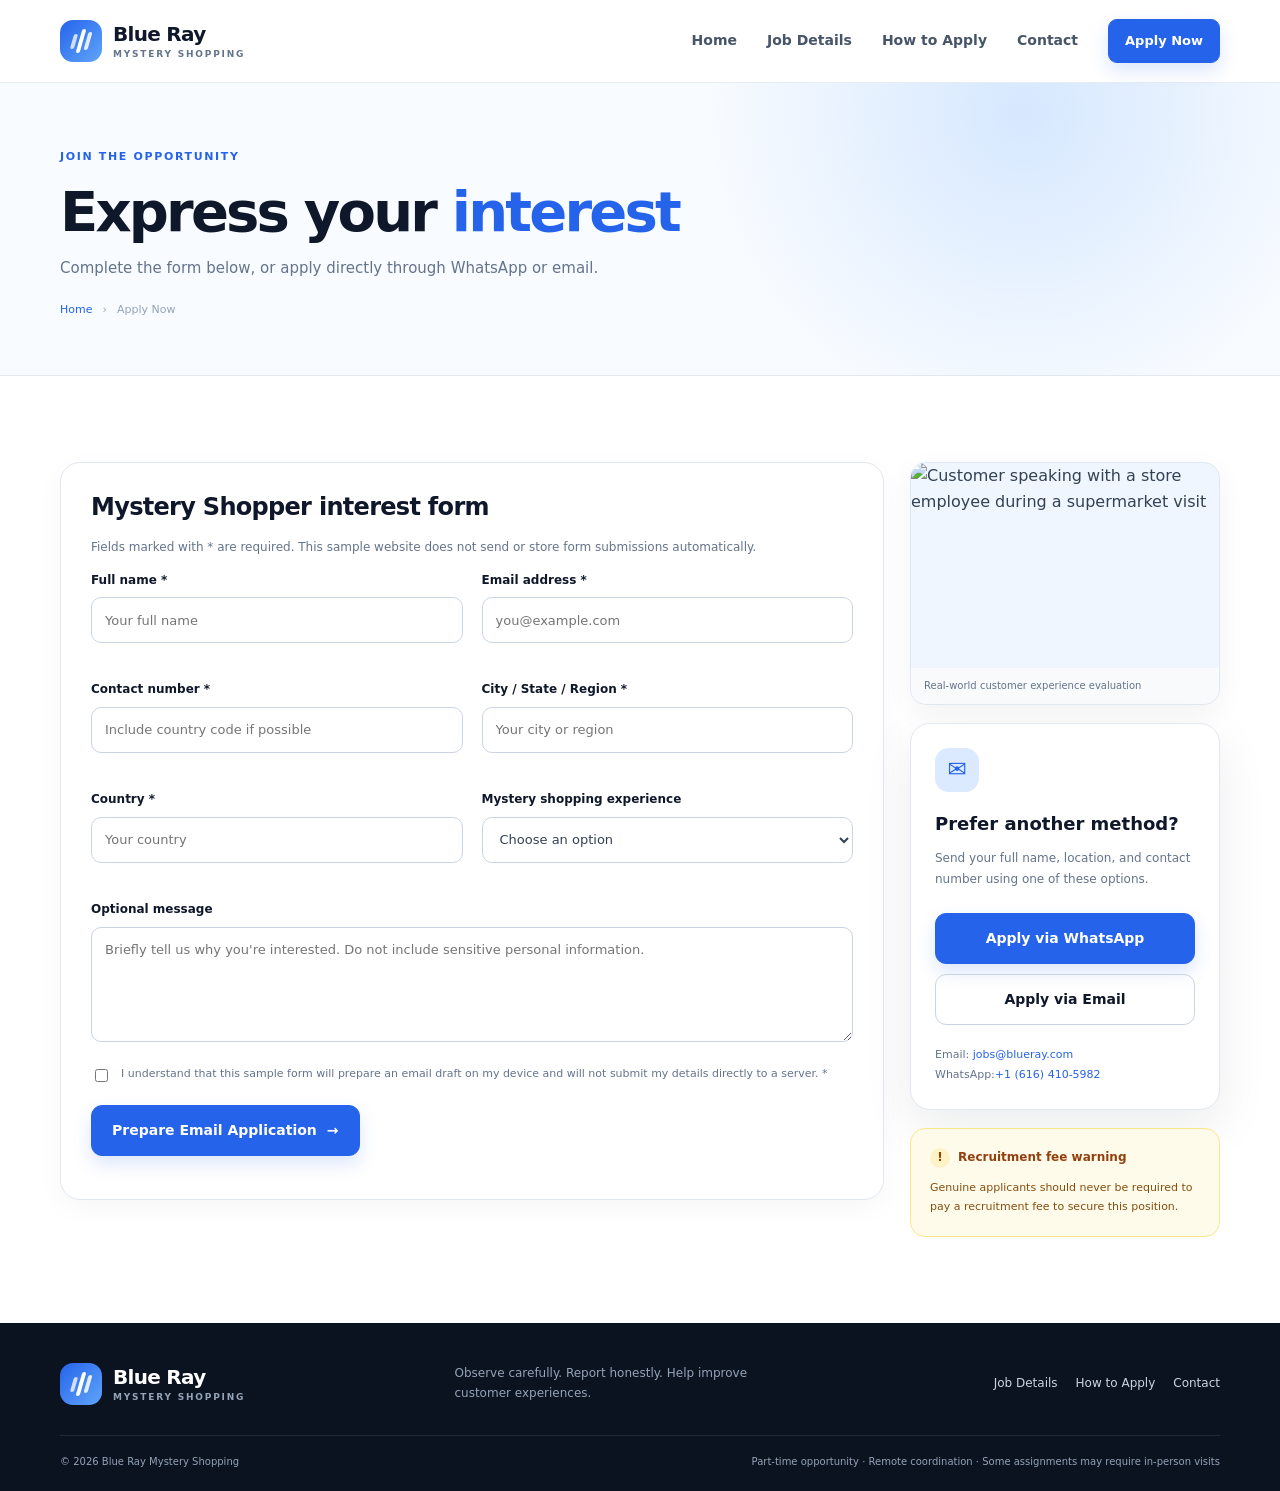
==== apply.html @ 9aed7080 "Add files via upload" ====
<!doctype html>
<html lang="en">
<head>
  <meta charset="utf-8">
  <meta name="viewport" content="width=device-width, initial-scale=1">
  <meta name="description" content="Express your interest in the Blue Ray Mystery Shopper opportunity.">
  <title>Apply Now | Blue Ray Mystery Shopping</title>
  <link rel="stylesheet" href="style.css">
  <script src="script.js" defer></script>
</head>
<body>
  <a class="skip-link" href="#main">Skip to content</a>
  <header class="site-header"><div class="container header-inner">
    <a class="brand" href="index.html" aria-label="Blue Ray Mystery Shopping home"><span class="brand-mark" aria-hidden="true"><span></span><span></span><span></span></span><span class="brand-copy"><strong>Blue Ray</strong><small>MYSTERY SHOPPING</small></span></a>
    <button class="nav-toggle" type="button" aria-expanded="false" aria-controls="site-nav"><span class="sr-only">Toggle navigation</span><span></span><span></span><span></span></button>
    <nav class="site-nav" id="site-nav" aria-label="Main navigation"><a href="index.html">Home</a><a href="job-details.html">Job Details</a><a href="how-to-apply.html">How to Apply</a><a href="contact.html">Contact</a><a class="button button-small active-button" href="apply.html">Apply Now</a></nav>
  </div></header>
  <main id="main">
    <section class="page-hero"><div class="container"><p class="eyebrow">Join the opportunity</p><h1>Express your <span>interest</span></h1><p>Complete the form below, or apply directly through WhatsApp or email.</p><div class="breadcrumbs"><a href="index.html">Home</a><span>›</span><span>Apply Now</span></div></div></section>
    <section class="section"><div class="container form-layout">
      <div class="form-main content-card">
        <h2>Mystery Shopper interest form</h2>
        <p class="muted">Fields marked with * are required. This sample website does not send or store form submissions automatically.</p>
        <form id="application-form">
          <div class="form-grid">
            <div class="form-field"><label for="full-name">Full name *</label><input id="full-name" name="fullName" autocomplete="name" required placeholder="Your full name"></div>
            <div class="form-field"><label for="email">Email address *</label><input id="email" name="email" type="email" autocomplete="email" required placeholder="you@example.com"></div>
            <div class="form-field"><label for="phone">Contact number *</label><input id="phone" name="phone" type="tel" autocomplete="tel" required placeholder="Include country code if possible"></div>
            <div class="form-field"><label for="location">City / State / Region *</label><input id="location" name="location" autocomplete="address-level2" required placeholder="Your city or region"></div>
            <div class="form-field"><label for="country">Country *</label><input id="country" name="country" autocomplete="country-name" required placeholder="Your country"></div>
            <div class="form-field"><label for="experience">Mystery shopping experience</label><select id="experience" name="experience"><option value="">Choose an option</option><option>No previous experience</option><option>Some previous experience</option><option>Experienced Mystery Shopper</option></select></div>
            <div class="form-field form-field-full"><label for="message">Optional message</label><textarea id="message" name="message" rows="4" placeholder="Briefly tell us why you're interested. Do not include sensitive personal information."></textarea></div>
          </div>
          <label class="privacy-check"><input type="checkbox" id="privacy" required>
          <span>I understand that this sample form will prepare an email draft on my device and will not submit my details directly to a server. *</span></label>
          <button class="button" type="submit">Prepare Email Application <span aria-hidden="true">→</span></button>
          <p id="form-message" class="form-message" role="status" aria-live="polite"></p>
        </form>
      </div>
      <aside class="form-sidebar">
        <figure class="sidebar-photo">
          <img src="https://dmrqkbkq8el9i.cloudfront.net/Pictures/1024x536/9/2/8/362928_foodshoppersupermarketsurveypoll_965663.jpg" alt="Customer speaking with a store employee during a supermarket visit" loading="lazy">
          <figcaption>Real-world customer experience evaluation</figcaption>
        </figure>
        <div class="sidebar-card"><span class="sidebar-icon">✉</span><h3>Prefer another method?</h3><p>Send your full name, location, and contact number using one of these options.</p><a class="button button-full" href="https://wa.me/16164105982?text=Hello%20Blue%20Ray%20Mystery%20Shopping%2C%20I%20am%20interested%20in%20the%20Mystery%20Shopper%20opportunity.%20My%20full%20name%20is%20____%2C%20my%20location%20is%20____%2C%20and%20my%20contact%20number%20is%20____." target="_blank" rel="noopener noreferrer">Apply via WhatsApp</a><a class="button button-outline button-full" href="mailto:jobs@blueray.com?subject=Mystery%20Shopper%20Application&body=Hello%20Blue%20Ray%20Mystery%20Shopping%2C%0A%0AI%20am%20interested%20in%20the%20Mystery%20Shopper%20opportunity.%0A%0AFull%20name%3A%0ALocation%3A%0AContact%20number%3A%0A%0AThank%20you.">Apply via Email</a><p class="small-note">Email: <a href="mailto:jobs@blueray.com">jobs@blueray.com</a><br>
          WhatsApp:<a href="https://wa.me/16164105982" target="_blank" rel="noopener noreferrer">+1 (616) 410-5982</a></p>
        </div><div class="notice-card"><strong><span>!</span> Recruitment fee warning</strong><p>Genuine applicants should never be required to pay a recruitment fee to secure this position.</p></div></aside>
    </div></section>
  </main>
  <footer class="site-footer"><div class="container footer-main"><a class="brand brand-footer" href="index.html"><span class="brand-mark" aria-hidden="true"><span></span><span></span><span></span></span><span class="brand-copy"><strong>Blue Ray</strong><small>MYSTERY SHOPPING</small></span></a><p>Observe carefully. Report honestly. Help improve customer experiences.</p><div class="footer-links"><a href="job-details.html">Job Details</a><a href="how-to-apply.html">How to Apply</a><a href="contact.html">Contact</a></div></div><div class="container footer-bottom"><span>© <span data-year></span> Blue Ray Mystery Shopping</span><span>Part-time opportunity · Remote coordination · Some assignments may require in-person visits</span></div></footer>
</body>
</html>
---- style.css ----
/* Blue Ray Mystery Shopping - responsive styles */
:root {
  --blue: #2563eb;
  --blue-dark: #1d4ed8;
  --navy: #0f172a;
  --text: #334155;
  --muted: #64748b;
  --pale-blue: #dbeafe;
  --bg: #f8fafc;
  --white: #ffffff;
  --border: #e2e8f0;
  --green: #15803d;
  --shadow: 0 18px 50px rgba(15, 23, 42, .08);
  --radius: 20px;
}
* { box-sizing: border-box; }
html { scroll-behavior: smooth; }
body { margin: 0; font-family: Inter, ui-sans-serif, system-ui, -apple-system, BlinkMacSystemFont, "Segoe UI", sans-serif; color: var(--text); background: var(--white); line-height: 1.65; }
a { color: var(--blue); text-decoration: none; }
a:hover { color: var(--blue-dark); }
button, input, select, textarea { font: inherit; }
button, a { -webkit-tap-highlight-color: transparent; }
img { max-width: 100%; }
.container { width: min(1160px, calc(100% - 40px)); margin: 0 auto; }
.sr-only { position: absolute; width: 1px; height: 1px; padding: 0; margin: -1px; overflow: hidden; clip: rect(0,0,0,0); white-space: nowrap; border: 0; }
.skip-link { position: absolute; top: -60px; left: 16px; z-index: 1000; padding: 10px 14px; color: white; background: var(--navy); border-radius: 8px; }
.skip-link:focus { top: 12px; }
.site-header { position: sticky; top: 0; z-index: 100; background: rgba(255,255,255,.94); backdrop-filter: blur(16px); border-bottom: 1px solid rgba(226,232,240,.8); }
.header-inner { display: flex; align-items: center; justify-content: space-between; min-height: 82px; gap: 24px; }
.brand { display: inline-flex; align-items: center; gap: 11px; color: var(--navy); flex-shrink: 0; }
.brand:hover { color: var(--navy); }
.brand-mark { position: relative; width: 42px; height: 42px; display: inline-flex; align-items: center; justify-content: center; gap: 3px; border-radius: 13px; background: linear-gradient(135deg, #2563eb, #60a5fa); overflow: hidden; }
.brand-mark span { display: block; width: 4px; border-radius: 5px; background: white; transform: skew(-16deg); }
.brand-mark span:nth-child(1) { height: 15px; opacity: .75; }
.brand-mark span:nth-child(2) { height: 24px; }
.brand-mark span:nth-child(3) { height: 18px; opacity: .85; }
.brand-copy { display: flex; flex-direction: column; line-height: 1.1; }
.brand-copy strong { font-size: 20px; letter-spacing: -.7px; font-weight: 800; }
.brand-copy small { margin-top: 5px; font-size: 9px; letter-spacing: 1.8px; color: var(--muted); font-weight: 800; }
.site-nav { display: flex; align-items: center; gap: 30px; }
.site-nav > a:not(.button) { color: #475569; font-size: 14px; font-weight: 650; transition: color .2s; }
.site-nav > a:not(.button):hover, .site-nav > a.active { color: var(--blue); }
.nav-toggle { display: none; border: 1px solid var(--border); border-radius: 10px; padding: 10px; background: white; cursor: pointer; }
.nav-toggle span:not(.sr-only) { display: block; width: 21px; height: 2px; margin: 4px 0; background: var(--navy); }
.button { display: inline-flex; align-items: center; justify-content: center; gap: 10px; padding: 13px 20px; border: 1px solid var(--blue); border-radius: 11px; background: var(--blue); color: white; font-weight: 750; font-size: 14px; box-shadow: 0 8px 18px rgba(37,99,235,.16); transition: transform .18s, background .18s, box-shadow .18s; cursor: pointer; }
.button:hover { color: white; background: var(--blue-dark); transform: translateY(-1px); box-shadow: 0 11px 22px rgba(37,99,235,.22); }
.button-small { padding: 10px 16px; border-radius: 9px; font-size: 13px; }
.button-outline { background: transparent; color: var(--navy); border-color: #cbd5e1; box-shadow: none; }
.button-outline:hover { background: #eff6ff; color: var(--blue-dark); border-color: #93c5fd; box-shadow: none; }
.button-white { background: white; border-color: white; color: var(--blue-dark); box-shadow: none; }
.button-white:hover { color: var(--blue-dark); background: #eff6ff; }
.button-ghost-white { color: white; background: transparent; border-color: rgba(255,255,255,.45); box-shadow: none; }
.button-ghost-white:hover { color: white; background: rgba(255,255,255,.1); }
.button-full { width: 100%; margin-top: 10px; }
.hero { overflow: hidden; background: radial-gradient(circle at 86% 16%, rgba(191,219,254,.45), transparent 28%), linear-gradient(180deg, #f8fbff 0%, #fff 100%); }
.hero-grid { display: grid; grid-template-columns: 1.05fr .95fr; align-items: center; gap: 40px; min-height: 570px; padding-top: 64px; padding-bottom: 64px; }
.eyebrow { display: flex; align-items: center; gap: 9px; margin: 0 0 16px; color: var(--blue); font-size: 11px; font-weight: 850; text-transform: uppercase; letter-spacing: 1.65px; }
.eyebrow-dot { width: 7px; height: 7px; background: var(--blue); border-radius: 50%; box-shadow: 0 0 0 5px #dbeafe; }
h1, h2, h3, p { margin-top: 0; }
h1 { margin-bottom: 22px; color: var(--navy); font-size: clamp(42px, 5.2vw, 66px); line-height: 1.07; letter-spacing: -2.8px; font-weight: 850; }
h1 span, .page-hero h1 span { color: var(--blue); }
.hero-lead { max-width: 570px; margin-bottom: 28px; color: #526176; font-size: 17px; line-height: 1.8; }
.hero-actions { display: flex; flex-wrap: wrap; gap: 12px; }
.hero-note { display: flex; align-items: center; gap: 9px; margin-top: 22px; color: var(--muted); font-size: 12px; }
.check-icon { display: inline-grid; place-items: center; width: 19px; height: 19px; color: var(--green); background: #dcfce7; border-radius: 50%; font-weight: 900; }
.hero-visual { position: relative; min-height: 405px; display: grid; place-items: center; }
.visual-orbit { position: absolute; border: 1px solid #bfdbfe; border-radius: 50%; }
.orbit-one { width: 390px; height: 390px; }
.orbit-two { width: 310px; height: 310px; border-style: dashed; opacity: .8; }
.visual-card { position: relative; z-index: 2; width: min(300px, 78%); padding: 22px; background: white; border: 1px solid #e2e8f0; border-radius: 25px; box-shadow: 0 25px 75px rgba(37,99,235,.16); transform: rotate(-3deg); }
.visual-top, .visual-footer { display: flex; align-items: center; justify-content: space-between; }
.mini-logo { display: grid; place-items: center; width: 35px; height: 35px; color: white; background: var(--blue); border-radius: 11px; font-weight: 850; font-size: 12px; }
.status-pill { padding: 5px 8px; color: var(--green); background: #dcfce7; border-radius: 30px; font-size: 8px; letter-spacing: 1px; font-weight: 850; }
.shopping-bag { display: grid; place-items: center; position: relative; height: 160px; margin: 16px 0 8px; background: linear-gradient(135deg, #eff6ff, #dbeafe); border-radius: 17px; }
.bag-body { width: 94px; height: 105px; display: grid; place-items: center; color: white; background: linear-gradient(135deg, #3b82f6, #1d4ed8); border-radius: 12px 12px 20px 20px; font-size: 24px; font-weight: 900; box-shadow: 0 10px 22px rgba(37,99,235,.2); }
.bag-handle { position: absolute; top: 27px; width: 42px; height: 34px; border: 6px solid #2563eb; border-bottom: 0; border-radius: 22px 22px 0 0; }
.visual-lines { display: grid; gap: 7px; padding: 9px 3px 16px; }
.visual-lines span { height: 6px; background: #e2e8f0; border-radius: 10px; }
.visual-lines span:nth-child(1) { width: 80%; }.visual-lines span:nth-child(2) { width: 100%; }.visual-lines span:nth-child(3) { width: 55%; }
.visual-footer { padding-top: 12px; border-top: 1px solid #e2e8f0; color: #64748b; font-size: 9px; font-weight: 750; }
.floating-chip { position: absolute; z-index: 3; display: flex; align-items: center; gap: 10px; padding: 12px 15px; background: white; border: 1px solid #e2e8f0; border-radius: 14px; box-shadow: 0 12px 32px rgba(15,23,42,.1); }
.floating-chip strong, .floating-chip small { display: block; }
.floating-chip strong { color: var(--navy); font-size: 11px; }
.floating-chip small { color: var(--muted); font-size: 10px; }
.chip-top { top: 53px; right: -2px; }.chip-bottom { bottom: 48px; left: -10px; }
.chip-icon { display: grid; place-items: center; width: 30px; height: 30px; color: var(--green); background: #dcfce7; border-radius: 10px; font-weight: 900; }
.chip-icon.blue { color: var(--blue); background: #dbeafe; }
.hero-spark { position: absolute; color: #60a5fa; font-size: 27px; }.spark-one { top: 38px; left: 50px; }.spark-two { bottom: 35px; right: 45px; font-size: 18px; }
.trust-strip { border-top: 1px solid var(--border); border-bottom: 1px solid var(--border); background: white; }
.trust-grid { display: grid; grid-template-columns: repeat(4, 1fr); padding-top: 22px; padding-bottom: 22px; gap: 20px; }
.trust-grid > div { display: flex; align-items: center; justify-content: center; gap: 12px; }
.trust-icon { display: grid; place-items: center; width: 39px; height: 39px; border-radius: 12px; color: var(--blue); background: #eff6ff; font-size: 21px; }
.trust-grid strong, .trust-grid small { display: block; }.trust-grid strong { color: var(--navy); font-size: 12px; }.trust-grid small { color: var(--muted); font-size: 10px; }
.section { padding: 86px 0; }
.section-tint { background: var(--bg); }
.section-heading { max-width: 690px; margin-bottom: 38px; }
.section-heading.centered { margin-right: auto; margin-left: auto; text-align: center; }
.section-heading.centered .eyebrow { justify-content: center; }
h2 { color: var(--navy); font-size: clamp(29px, 3.3vw, 42px); line-height: 1.2; letter-spacing: -1.4px; margin-bottom: 16px; font-weight: 820; }
.section-heading > p:last-child, .section-copy { color: var(--muted); font-size: 15px; line-height: 1.85; }
.feature-grid { display: grid; grid-template-columns: repeat(3, 1fr); gap: 22px; }
.feature-card { padding: 30px; border: 1px solid var(--border); border-radius: var(--radius); background: white; transition: transform .2s, box-shadow .2s; }
.feature-card:hover { transform: translateY(-4px); box-shadow: var(--shadow); }
.feature-icon { display: grid; place-items: center; width: 50px; height: 50px; margin-bottom: 22px; border-radius: 15px; font-size: 25px; font-weight: 800; }
.icon-blue { color: var(--blue); background: #dbeafe; }.icon-purple { color: #7c3aed; background: #ede9fe; }.icon-green { color: #15803d; background: #dcfce7; }
.feature-card h3, .step-card h3 { margin-bottom: 10px; color: var(--navy); font-size: 18px; letter-spacing: -.4px; }
.feature-card p, .step-card p { margin-bottom: 0; color: var(--muted); font-size: 13px; line-height: 1.85; }
.split-section { display: grid; grid-template-columns: 1fr .9fr; align-items: center; gap: 70px; }
.split-section h2 { max-width: 500px; }
.text-link { display: inline-flex; align-items: center; gap: 7px; margin-top: 14px; font-size: 13px; font-weight: 800; }
.checklist-panel { padding: 30px; border: 1px solid var(--border); border-radius: var(--radius); background: white; box-shadow: 0 10px 35px rgba(15,23,42,.04); }
.checklist-panel h3 { margin-bottom: 22px; color: var(--navy); font-size: 17px; }
.check-list { display: grid; gap: 14px; list-style: none; padding: 0; margin: 0; }
.check-list li { display: flex; align-items: flex-start; gap: 11px; color: #475569; font-size: 13px; }
.check-list li > span { flex: 0 0 21px; display: grid; place-items: center; width: 21px; height: 21px; margin-top: 1px; color: var(--green); background: #dcfce7; border-radius: 50%; font-size: 11px; font-weight: 900; }
.cta-panel { position: relative; display: flex; align-items: center; justify-content: space-between; gap: 30px; overflow: hidden; padding: 42px 48px; border-radius: 24px; background: linear-gradient(120deg, #1d4ed8, #2563eb 65%, #3b82f6); color: white; }
.cta-panel h2 { max-width: 600px; margin-bottom: 10px; color: white; font-size: clamp(27px, 3vw, 36px); }
.cta-panel p:not(.eyebrow) { margin-bottom: 0; color: #dbeafe; font-size: 13px; }
.eyebrow-light { color: #bfdbfe; }
.cta-decoration { position: absolute; top: -40px; right: 28%; color: rgba(255,255,255,.1); font-size: 170px; pointer-events: none; }
.cta-panel > div:not(.cta-decoration), .cta-panel > a, .cta-buttons { position: relative; z-index: 1; }
.cta-buttons { display: flex; gap: 10px; flex-shrink: 0; }
.fee-notice { display: flex; align-items: center; gap: 12px; margin-top: 22px; padding: 15px 18px; border: 1px solid #fde68a; border-radius: 12px; background: #fffbeb; }
.notice-icon { display: grid; place-items: center; flex: 0 0 25px; width: 25px; height: 25px; border-radius: 50%; color: #92400e; background: #fef3c7; font-weight: 900; }
.fee-notice p { margin: 0; color: #854d0e; font-size: 12px; }
.site-footer { padding: 40px 0 0; color: #cbd5e1; background: #0b1220; }
.footer-main { display: flex; align-items: center; justify-content: space-between; gap: 25px; padding-bottom: 30px; }
.brand-footer .brand-copy strong { color: white; }.brand-footer .brand-copy small { color: #94a3b8; }
.footer-main > p { max-width: 330px; margin: 0; color: #94a3b8; font-size: 12px; }
.footer-links { display: flex; flex-wrap: wrap; gap: 18px; }
.footer-links a { color: #cbd5e1; font-size: 12px; }.footer-links a:hover { color: white; }
.footer-bottom { display: flex; justify-content: space-between; gap: 20px; padding-top: 18px; padding-bottom: 20px; border-top: 1px solid #1e293b; color: #94a3b8; font-size: 10px; }
.page-hero { padding: 65px 0 56px; background: radial-gradient(circle at 80% 10%, rgba(191,219,254,.6), transparent 30%), #f8fbff; border-bottom: 1px solid var(--border); }
.page-hero h1 { margin-bottom: 14px; font-size: clamp(38px, 4.8vw, 56px); }
.page-hero p:not(.eyebrow) { max-width: 660px; margin-bottom: 20px; color: var(--muted); font-size: 15px; }
.breadcrumbs { display: flex; align-items: center; gap: 10px; color: #94a3b8; font-size: 11px; }.breadcrumbs a { color: var(--blue); }
.details-layout { display: grid; grid-template-columns: minmax(0, 1fr) 300px; align-items: start; gap: 28px; }
.details-main { display: grid; gap: 20px; }
.content-card { padding: 30px; border: 1px solid var(--border); border-radius: var(--radius); background: white; box-shadow: 0 8px 28px rgba(15,23,42,.035); }
.content-card h2 { margin-bottom: 14px; font-size: 23px; letter-spacing: -.7px; }
.content-card > p { color: #526176; font-size: 13px; line-height: 1.9; }
.role-title-row { display: flex; justify-content: space-between; align-items: center; gap: 16px; }
.role-title-row .eyebrow { margin-bottom: 5px; }.role-title-row h2 { margin-bottom: 12px; }
.tag { padding: 7px 11px; color: var(--blue-dark); background: #eff6ff; border-radius: 30px; font-size: 10px; font-weight: 800; white-space: nowrap; }
.detail-facts { display: grid; grid-template-columns: repeat(3, 1fr); gap: 15px; padding-top: 20px; margin-top: 20px; border-top: 1px solid var(--border); }
.fact-label { display: block; margin-bottom: 5px; color: var(--muted); font-size: 10px; text-transform: uppercase; letter-spacing: .8px; font-weight: 800; }
.detail-facts strong { display: block; color: var(--navy); font-size: 12px; line-height: 1.5; }
.muted { color: var(--muted) !important; font-size: 12px !important; }
.detail-list { display: grid; gap: 20px; padding: 0; margin: 24px 0 0; list-style: none; }
.detail-list li { display: flex; gap: 15px; }
.list-symbol { display: grid; place-items: center; flex: 0 0 38px; width: 38px; height: 38px; color: var(--blue); background: #eff6ff; border-radius: 12px; font-size: 11px; font-weight: 850; }
.detail-list strong { color: var(--navy); font-size: 13px; }.detail-list p { margin: 4px 0 0; color: var(--muted); font-size: 12px; }
.small-note { margin: 20px 0 0 !important; color: var(--muted) !important; font-size: 11px !important; line-height: 1.8 !important; }
.details-sidebar { display: grid; gap: 18px; position: sticky; top: 105px; }
.sidebar-card { padding: 25px; border: 1px solid var(--border); border-radius: var(--radius); background: white; box-shadow: var(--shadow); }
.sidebar-icon { display: grid; place-items: center; width: 44px; height: 44px; margin-bottom: 17px; color: var(--blue); background: #dbeafe; border-radius: 14px; font-size: 23px; }
.sidebar-card h3 { margin-bottom: 9px; color: var(--navy); font-size: 18px; }.sidebar-card p { color: var(--muted); font-size: 12px; line-height: 1.8; }
.centered-link { display: flex; justify-content: center; font-size: 12px; }
.notice-card { padding: 19px; border: 1px solid #fde68a; border-radius: 15px; background: #fffbeb; }
.notice-card strong { display: flex; align-items: center; gap: 8px; color: #92400e; font-size: 12px; }.notice-card strong span { display: grid; place-items: center; width: 20px; height: 20px; border-radius: 50%; background: #fef3c7; }
.notice-card p { margin: 10px 0 0; color: #854d0e; font-size: 11px; line-height: 1.8; }
.apply-intro { max-width: 1000px; }
.steps-grid { display: grid; grid-template-columns: repeat(3, 1fr); gap: 20px; }
.step-card { padding: 28px; border: 1px solid var(--border); border-radius: var(--radius); background: white; }
.step-number { display: grid; place-items: center; width: 46px; height: 46px; margin-bottom: 22px; color: var(--blue); background: #dbeafe; border-radius: 14px; font-weight: 900; font-size: 13px; }
.step-card .text-link { margin-top: 19px; }
.form-layout { display: grid; grid-template-columns: minmax(0, 1fr) 310px; align-items: start; gap: 26px; }
.form-main h2, .contact-form-card h2 { font-size: 24px; }
.form-grid { display: grid; grid-template-columns: repeat(2, minmax(0,1fr)); gap: 19px; }
.form-field { display: grid; gap: 7px; margin-bottom: 18px; }
.form-field label { color: var(--navy); font-size: 12px; font-weight: 750; }
.form-field input, .form-field select, .form-field textarea { width: 100%; min-height: 46px; padding: 11px 13px; border: 1px solid #cbd5e1; border-radius: 10px; outline: none; background: white; color: var(--text); font-size: 13px; transition: border .15s, box-shadow .15s; }
.form-field textarea { resize: vertical; min-height: 115px; }
.form-field input:focus, .form-field select:focus, .form-field textarea:focus { border-color: var(--blue); box-shadow: 0 0 0 3px rgba(37,99,235,.12); }
.form-field-full { grid-column: 1 / -1; }
.privacy-check { display: flex; align-items: flex-start; gap: 10px; margin: 5px 0 20px; color: var(--muted); font-size: 11px; }
.privacy-check input { margin-top: 4px; accent-color: var(--blue); }
.form-message { margin: 13px 0 0; color: var(--green); font-size: 12px; }
.form-sidebar { display: grid; gap: 18px; }
.form-sidebar .sidebar-card { padding: 24px; }
.contact-grid { display: grid; grid-template-columns: .9fr 1.1fr; align-items: start; gap: 65px; }
.contact-copy h2 { max-width: 430px; }
.contact-method { display: flex; align-items: flex-start; gap: 14px; padding: 19px 0; border-bottom: 1px solid var(--border); }
.contact-icon { display: grid; place-items: center; flex: 0 0 43px; width: 43px; height: 43px; color: var(--blue); background: #eff6ff; border-radius: 13px; font-size: 20px; }
.contact-method strong { display: block; margin-bottom: 3px; color: var(--navy); font-size: 14px; }
.contact-method a { font-size: 12px; font-weight: 750; }.contact-method p { margin-bottom: 0; }
.contact-form-card { padding: 30px; }
.faq-block { max-width: 850px; }
.faq-item { padding: 21px 0; border-bottom: 1px solid var(--border); }.faq-item h3 { margin-bottom: 7px; color: var(--navy); font-size: 15px; }.faq-item p { margin: 0; color: var(--muted); font-size: 13px; line-height: 1.8; }

@media (max-width: 980px) {
  .site-nav { gap: 18px; }
  .hero-grid { gap: 15px; }
  .hero-visual { transform: scale(.92); }
  .split-section { gap: 35px; }
  .cta-panel { padding: 36px; }
  .footer-main { flex-wrap: wrap; }
  .contact-grid { gap: 30px; }
}
@media (max-width: 760px) {
  .container { width: min(100% - 32px, 600px); }
  .header-inner { min-height: 72px; }
  .nav-toggle { display: block; }
  .site-nav { display: none; position: absolute; top: 72px; left: 0; right: 0; padding: 18px 20px 22px; flex-direction: column; align-items: stretch; gap: 4px; background: white; border-bottom: 1px solid var(--border); box-shadow: 0 18px 24px rgba(15,23,42,.08); }
  .site-nav.is-open { display: flex; }
  .site-nav > a:not(.button) { padding: 11px 5px; }
  .site-nav .button { margin-top: 8px; }
  .hero-grid { grid-template-columns: 1fr; min-height: 0; padding-top: 58px; padding-bottom: 40px; }
  h1 { font-size: clamp(42px, 11vw, 58px); letter-spacing: -2px; }
  .hero-lead { font-size: 15px; }
  .hero-visual { min-height: 355px; margin-top: 5px; transform: none; }
  .orbit-one { width: 320px; height: 320px; }.orbit-two { width: 255px; height: 255px; }
  .visual-card { width: 250px; }
  .shopping-bag { height: 130px; }.bag-body { height: 85px; width: 78px; }
  .chip-top { top: 22px; right: 0; }.chip-bottom { bottom: 18px; left: 0; }
  .trust-grid { grid-template-columns: repeat(2, 1fr); gap: 18px 8px; }
  .trust-grid > div { justify-content: flex-start; }
  .section { padding: 62px 0; }
  .feature-grid, .steps-grid { grid-template-columns: 1fr; }
  .feature-card, .step-card { padding: 25px; }
  .split-section { grid-template-columns: 1fr; gap: 28px; }
  .cta-panel { align-items: flex-start; flex-direction: column; padding: 30px 24px; }
  .cta-buttons { flex-wrap: wrap; }
  .footer-main { align-items: flex-start; flex-direction: column; }
  .footer-main > p { max-width: 100%; }
  .footer-bottom { flex-direction: column; gap: 7px; }
  .page-hero { padding: 48px 0 38px; }
  .details-layout, .form-layout, .contact-grid { grid-template-columns: 1fr; }
  .details-sidebar { position: static; }
  .detail-facts { grid-template-columns: 1fr; gap: 14px; }
  .content-card { padding: 23px; }
  .form-grid { grid-template-columns: 1fr; gap: 0; }
  .form-field-full { grid-column: auto; }
  .role-title-row { align-items: flex-start; flex-direction: column; gap: 0; }
  .contact-grid { gap: 35px; }
}
@media (prefers-reduced-motion: reduce) {
  html { scroll-behavior: auto; }
  *, *::before, *::after { transition-duration: .01ms !important; animation-duration: .01ms !important; animation-iteration-count: 1 !important; }
}


/* Real-life retail photography */
.hero-visual-photo { min-height: 430px; display: block; transform: none; padding: 12px 10px 18px; }
.hero-photo { display: block; width: 100%; height: 395px; object-fit: cover; border-radius: 28px; box-shadow: 0 25px 65px rgba(15,23,42,.18); }
.photo-caption { position: absolute; left: 28px; bottom: 33px; padding: 10px 14px; border: 1px solid rgba(255,255,255,.55); border-radius: 12px; color: white; background: rgba(15,23,42,.76); backdrop-filter: blur(8px); font-size: 11px; font-weight: 800; letter-spacing: .2px; }
.caption-dot { display: inline-block; width: 7px; height: 7px; margin-right: 7px; border-radius: 50%; background: #60a5fa; }
.hero-visual-photo .chip-top { top: 28px; right: -2px; }
.hero-visual-photo .chip-bottom { bottom: 75px; left: -12px; }
.inline-photo, .wide-photo, .sidebar-photo, .contact-photo { margin: 22px 0 0; overflow: hidden; border-radius: 16px; background: #eff6ff; }
.inline-photo img, .wide-photo img, .sidebar-photo img, .contact-photo img { display: block; width: 100%; object-fit: cover; }
.inline-photo img { height: 230px; }
.wide-photo { margin: 0 0 38px; }
.wide-photo img { height: 300px; }
.sidebar-photo { margin: 0; border: 1px solid var(--border); box-shadow: 0 8px 28px rgba(15,23,42,.05); }
.sidebar-photo img { height: 205px; }
.contact-photo { margin-top: 22px; }
.contact-photo img { height: 235px; }
.inline-photo figcaption, .wide-photo figcaption, .sidebar-photo figcaption, .contact-photo figcaption { padding: 10px 13px; color: #64748b; background: #f8fafc; font-size: 10px; line-height: 1.6; }
@media (max-width: 760px) {
  .hero-visual-photo { min-height: 320px; padding: 0 2px 12px; }
  .hero-photo { height: 300px; border-radius: 21px; }
  .hero-visual-photo .chip-top { top: 12px; right: -2px; }
  .hero-visual-photo .chip-bottom { bottom: 40px; left: -4px; }
  .photo-caption { left: 13px; bottom: 20px; font-size: 10px; }
  .wide-photo img { height: 220px; }
  .inline-photo img, .contact-photo img { height: 200px; }
}
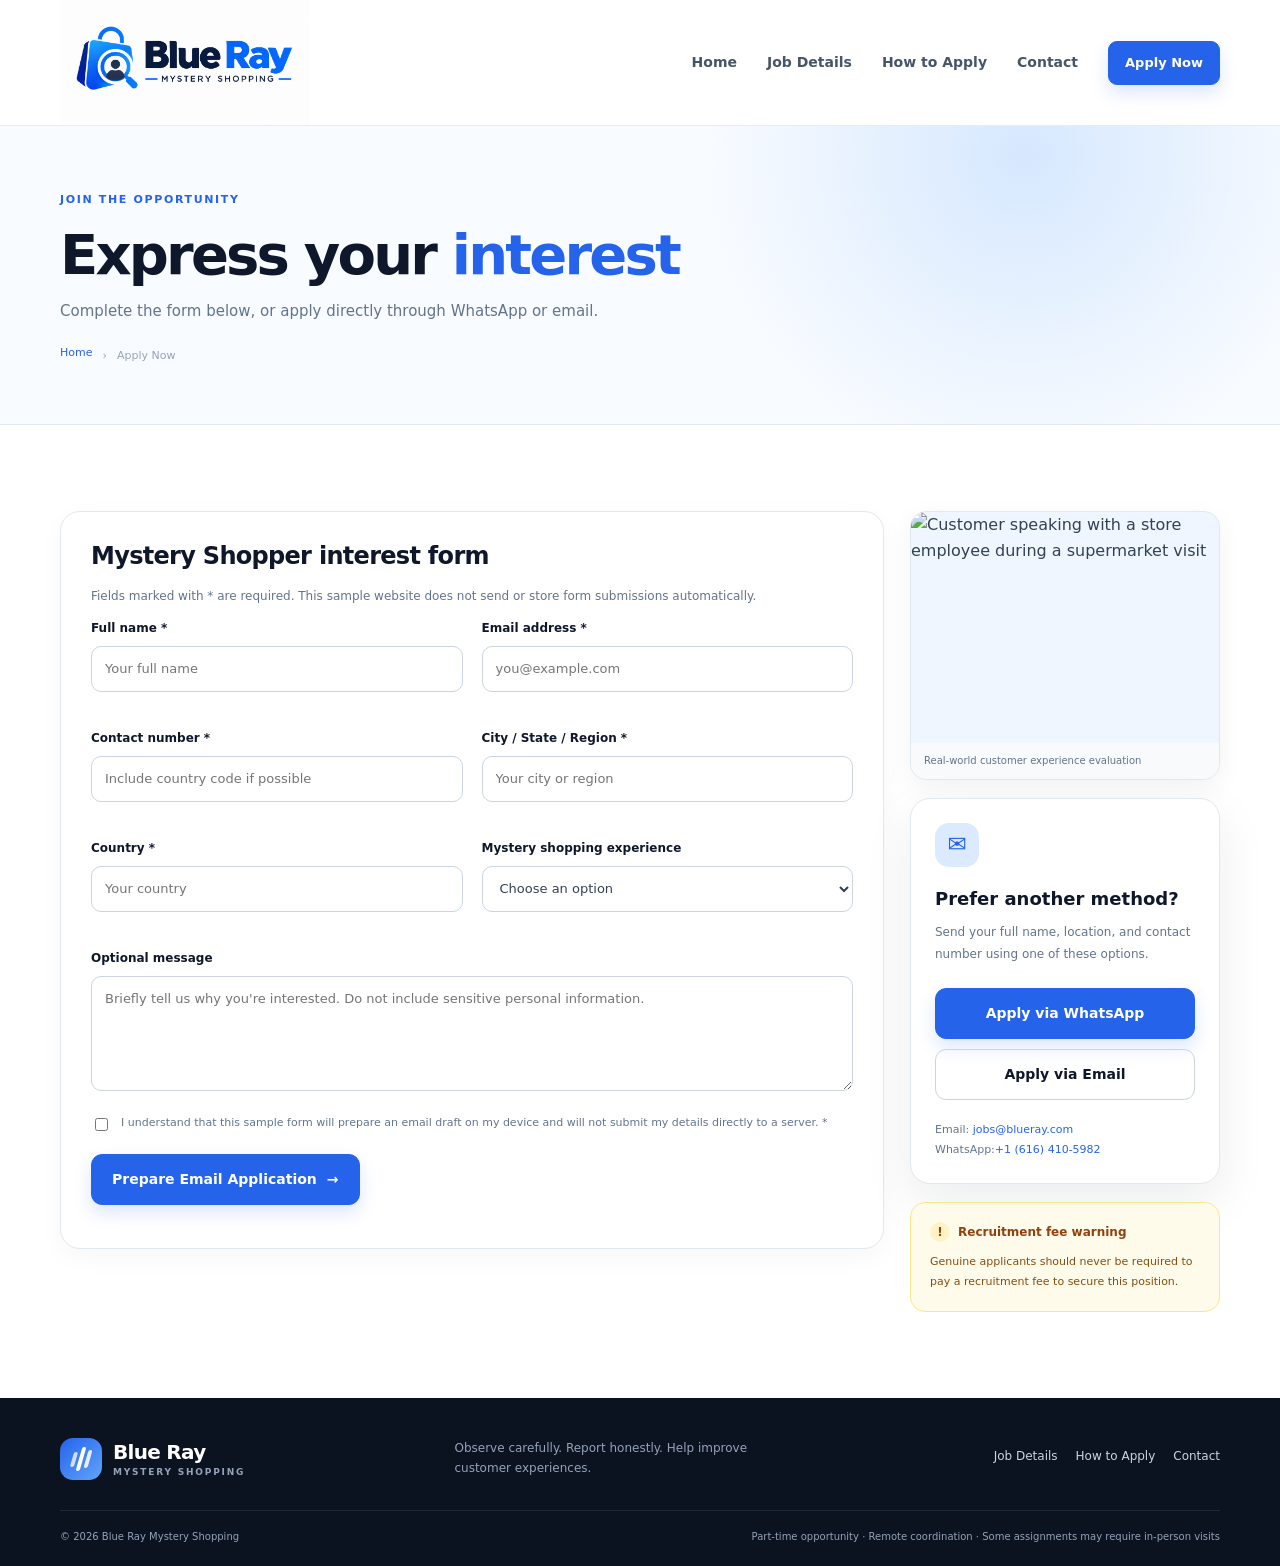
==== commit 5ed1ab95: "Add files via upload" ====
--- a/apply.html
+++ b/apply.html
@@ -11,7 +11,7 @@
 <body>
   <a class="skip-link" href="#main">Skip to content</a>
   <header class="site-header"><div class="container header-inner">
-    <a class="brand" href="index.html" aria-label="Blue Ray Mystery Shopping home"><span class="brand-mark" aria-hidden="true"><span></span><span></span><span></span></span><span class="brand-copy"><strong>Blue Ray</strong><small>MYSTERY SHOPPING</small></span></a>
+    <a class="brand" href="index.html" aria-label="Blue Ray Mystery Shopping home"><img src="Blue Ray Mystery Shopping Logo.png" width="250" height="87"></a>
     <button class="nav-toggle" type="button" aria-expanded="false" aria-controls="site-nav"><span class="sr-only">Toggle navigation</span><span></span><span></span><span></span></button>
     <nav class="site-nav" id="site-nav" aria-label="Main navigation"><a href="index.html">Home</a><a href="job-details.html">Job Details</a><a href="how-to-apply.html">How to Apply</a><a href="contact.html">Contact</a><a class="button button-small active-button" href="apply.html">Apply Now</a></nav>
   </div></header>
--- a/style.css
+++ b/style.css
@@ -266,3 +266,111 @@
   .wide-photo img { height: 220px; }
   .inline-photo img, .contact-photo img { height: 200px; }
 }
+
+
+/* Responsive hardening across all pages */
+html { overflow-x: clip; }
+body { min-width: 0; overflow-wrap: break-word; }
+main, section, header, footer, nav, .container, .hero-grid, .split-section,
+.details-layout, .form-layout, .contact-grid, .content-card, .sidebar-card { min-width: 0; }
+img, svg, video, iframe { max-width: 100%; }
+img { height: auto; }
+a, button, input, select, textarea { touch-action: manipulation; }
+a, button { min-height: 24px; }
+:where(a, button, input, select, textarea):focus-visible {
+  outline: 3px solid rgba(37, 99, 235, .45);
+  outline-offset: 3px;
+}
+p, li, label, small, strong, a { overflow-wrap: anywhere; }
+.button { min-height: 44px; text-align: center; }
+.nav-toggle { min-width: 44px; min-height: 44px; }
+.form-field input, .form-field select, .form-field textarea { min-width: 0; }
+.hero-visual-photo, .hero-visual { min-width: 0; }
+.hero-photo, .inline-photo img, .wide-photo img, .sidebar-photo img, .contact-photo img {
+  height: auto;
+  aspect-ratio: 16 / 10;
+  object-fit: cover;
+}
+.hero-photo { aspect-ratio: 4 / 3; }
+.wide-photo img { aspect-ratio: 16 / 7; }
+.sidebar-photo img { aspect-ratio: 4 / 3; }
+.contact-photo img, .inline-photo img { aspect-ratio: 3 / 2; }
+.visual-orbit { max-width: 100%; }
+.cta-panel, .cta-buttons, .hero-actions, .footer-links { min-width: 0; }
+.cta-buttons .button { white-space: normal; }
+.contact-method a { overflow-wrap: anywhere; }
+
+@media (min-width: 761px) and (max-width: 1100px) {
+  .container { width: calc(100% - 48px); }
+  .header-inner { gap: 16px; }
+  .brand-copy strong { font-size: 18px; }
+  .brand-copy small { font-size: 8px; letter-spacing: 1.2px; }
+  .site-nav { gap: clamp(10px, 1.5vw, 18px); }
+  .site-nav > a:not(.button) { font-size: 13px; }
+  .site-nav .button { padding: 11px 13px; font-size: 12px; }
+  .hero-grid { grid-template-columns: minmax(0, 1.05fr) minmax(0, .95fr); gap: 20px; }
+  .hero-visual-photo { min-height: 0; }
+  .hero-photo { height: auto; aspect-ratio: 4 / 3; }
+  .trust-grid { grid-template-columns: repeat(2, minmax(0, 1fr)); }
+  .feature-grid, .steps-grid { grid-template-columns: repeat(2, minmax(0, 1fr)); }
+  .details-layout, .form-layout { grid-template-columns: minmax(0, 1fr) 270px; gap: 20px; }
+  .contact-grid { gap: 32px; }
+}
+@media (max-width: 760px) {
+  .container { width: calc(100% - 32px); }
+  .brand { gap: 8px; }
+  .brand-copy strong { font-size: clamp(16px, 4.5vw, 20px); }
+  .brand-copy small { font-size: 8px; letter-spacing: 1px; }
+  .site-nav { max-height: calc(100dvh - 72px); overflow-y: auto; }
+  .site-nav > a:not(.button) { min-height: 44px; display: flex; align-items: center; }
+  .hero-grid { gap: 24px; }
+  h1 { font-size: clamp(34px, 9vw, 52px); letter-spacing: -1.5px; overflow-wrap: normal; }
+  .page-hero h1 { font-size: clamp(32px, 8vw, 48px); letter-spacing: -1.2px; overflow-wrap: normal; }
+  h2 { letter-spacing: -.7px; }
+  .hero-actions > .button, .cta-buttons > .button { flex: 1 1 170px; }
+  .hero-visual-photo { width: 100%; min-height: 0; padding: 0 0 18px; }
+  .hero-photo { width: 100%; height: auto; aspect-ratio: 4 / 3; }
+  .hero-visual-photo .chip-top { right: 4px; max-width: 72%; }
+  .hero-visual-photo .chip-bottom { left: 4px; bottom: 35px; max-width: 76%; }
+  .photo-caption { max-width: calc(100% - 26px); }
+  .trust-grid { grid-template-columns: repeat(2, minmax(0, 1fr)); }
+  .trust-grid > div { min-width: 0; gap: 8px; }
+  .trust-grid strong { font-size: 11px; }
+  .trust-grid small { font-size: 10px; }
+  .cta-panel { padding: 28px 22px; }
+  .cta-buttons { width: 100%; }
+  .detail-facts { grid-template-columns: repeat(2, minmax(0, 1fr)); }
+  .content-card, .contact-form-card { padding: 22px; }
+  .role-title-row { min-width: 0; }
+  .tag { white-space: normal; }
+  .footer-links { gap: 12px 18px; }
+}
+@media (max-width: 420px) {
+  .container { width: calc(100% - 28px); }
+  .header-inner { gap: 8px; }
+  .brand-mark { width: 36px; height: 36px; flex: 0 0 36px; }
+  .brand-copy strong { font-size: 16px; letter-spacing: -.4px; }
+  .brand-copy small { font-size: 7px; letter-spacing: .8px; }
+  .nav-toggle { padding: 9px; }
+  .hero-grid { padding-top: 42px; }
+  .eyebrow { font-size: 10px; letter-spacing: 1px; }
+  .hero-actions { flex-direction: column; align-items: stretch; }
+  .hero-actions .button { width: 100%; }
+  .hero-visual { min-height: 300px; }
+  .orbit-one { width: min(290px, 90vw); height: min(290px, 90vw); }
+  .orbit-two { width: min(235px, 74vw); height: min(235px, 74vw); }
+  .visual-card { width: min(235px, 72vw); padding: 18px; }
+  .floating-chip { gap: 7px; padding: 9px 10px; }
+  .floating-chip strong { font-size: 10px; }
+  .floating-chip small { font-size: 9px; }
+  .chip-top { right: 0; }
+  .chip-bottom { left: 0; }
+  .trust-grid { grid-template-columns: 1fr; }
+  .detail-facts { grid-template-columns: 1fr; }
+  .feature-card, .step-card { padding: 22px; }
+  .content-card, .contact-form-card { padding: 18px; }
+  .form-grid { grid-template-columns: minmax(0, 1fr); }
+  .cta-panel { padding: 25px 18px; }
+  .cta-buttons { flex-direction: column; align-items: stretch; }
+  .cta-buttons .button { width: 100%; }
+}
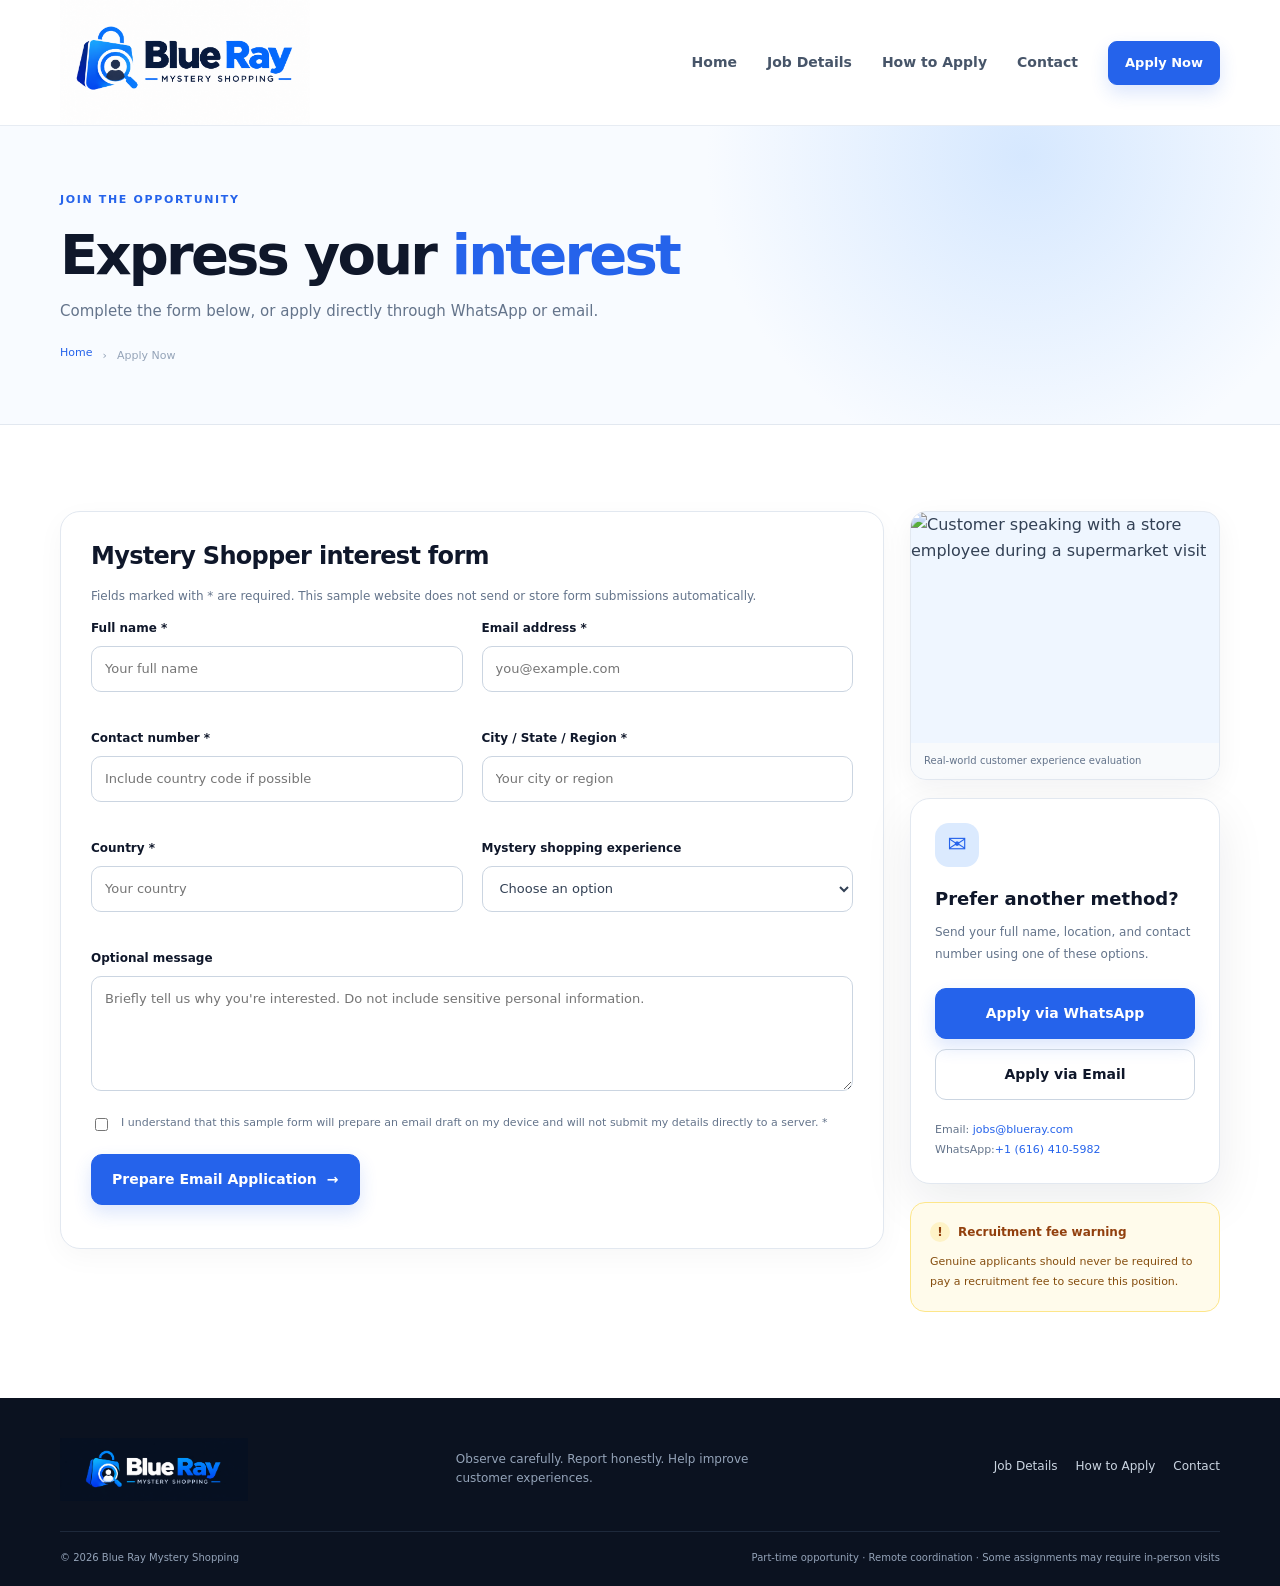
==== commit ca8baba1: "Add files via upload" ====
--- a/apply.html
+++ b/apply.html
@@ -47,6 +47,8 @@
         </div><div class="notice-card"><strong><span>!</span> Recruitment fee warning</strong><p>Genuine applicants should never be required to pay a recruitment fee to secure this position.</p></div></aside>
     </div></section>
   </main>
-  <footer class="site-footer"><div class="container footer-main"><a class="brand brand-footer" href="index.html"><span class="brand-mark" aria-hidden="true"><span></span><span></span><span></span></span><span class="brand-copy"><strong>Blue Ray</strong><small>MYSTERY SHOPPING</small></span></a><p>Observe carefully. Report honestly. Help improve customer experiences.</p><div class="footer-links"><a href="job-details.html">Job Details</a><a href="how-to-apply.html">How to Apply</a><a href="contact.html">Contact</a></div></div><div class="container footer-bottom"><span>© <span data-year></span> Blue Ray Mystery Shopping</span><span>Part-time opportunity · Remote coordination · Some assignments may require in-person visits</span></div></footer>
+  <footer class="site-footer">
+    <div class="container footer-main"><img src="Blue Ray Mystery Shopping Logo Bottom.png" width="188" height="98">
+    <p>Observe carefully. Report honestly. Help improve customer experiences.</p><div class="footer-links"><a href="job-details.html">Job Details</a><a href="how-to-apply.html">How to Apply</a><a href="contact.html">Contact</a></div></div><div class="container footer-bottom"><span>© <span data-year></span> Blue Ray Mystery Shopping</span><span>Part-time opportunity · Remote coordination · Some assignments may require in-person visits</span></div></footer>
 </body>
 </html>
